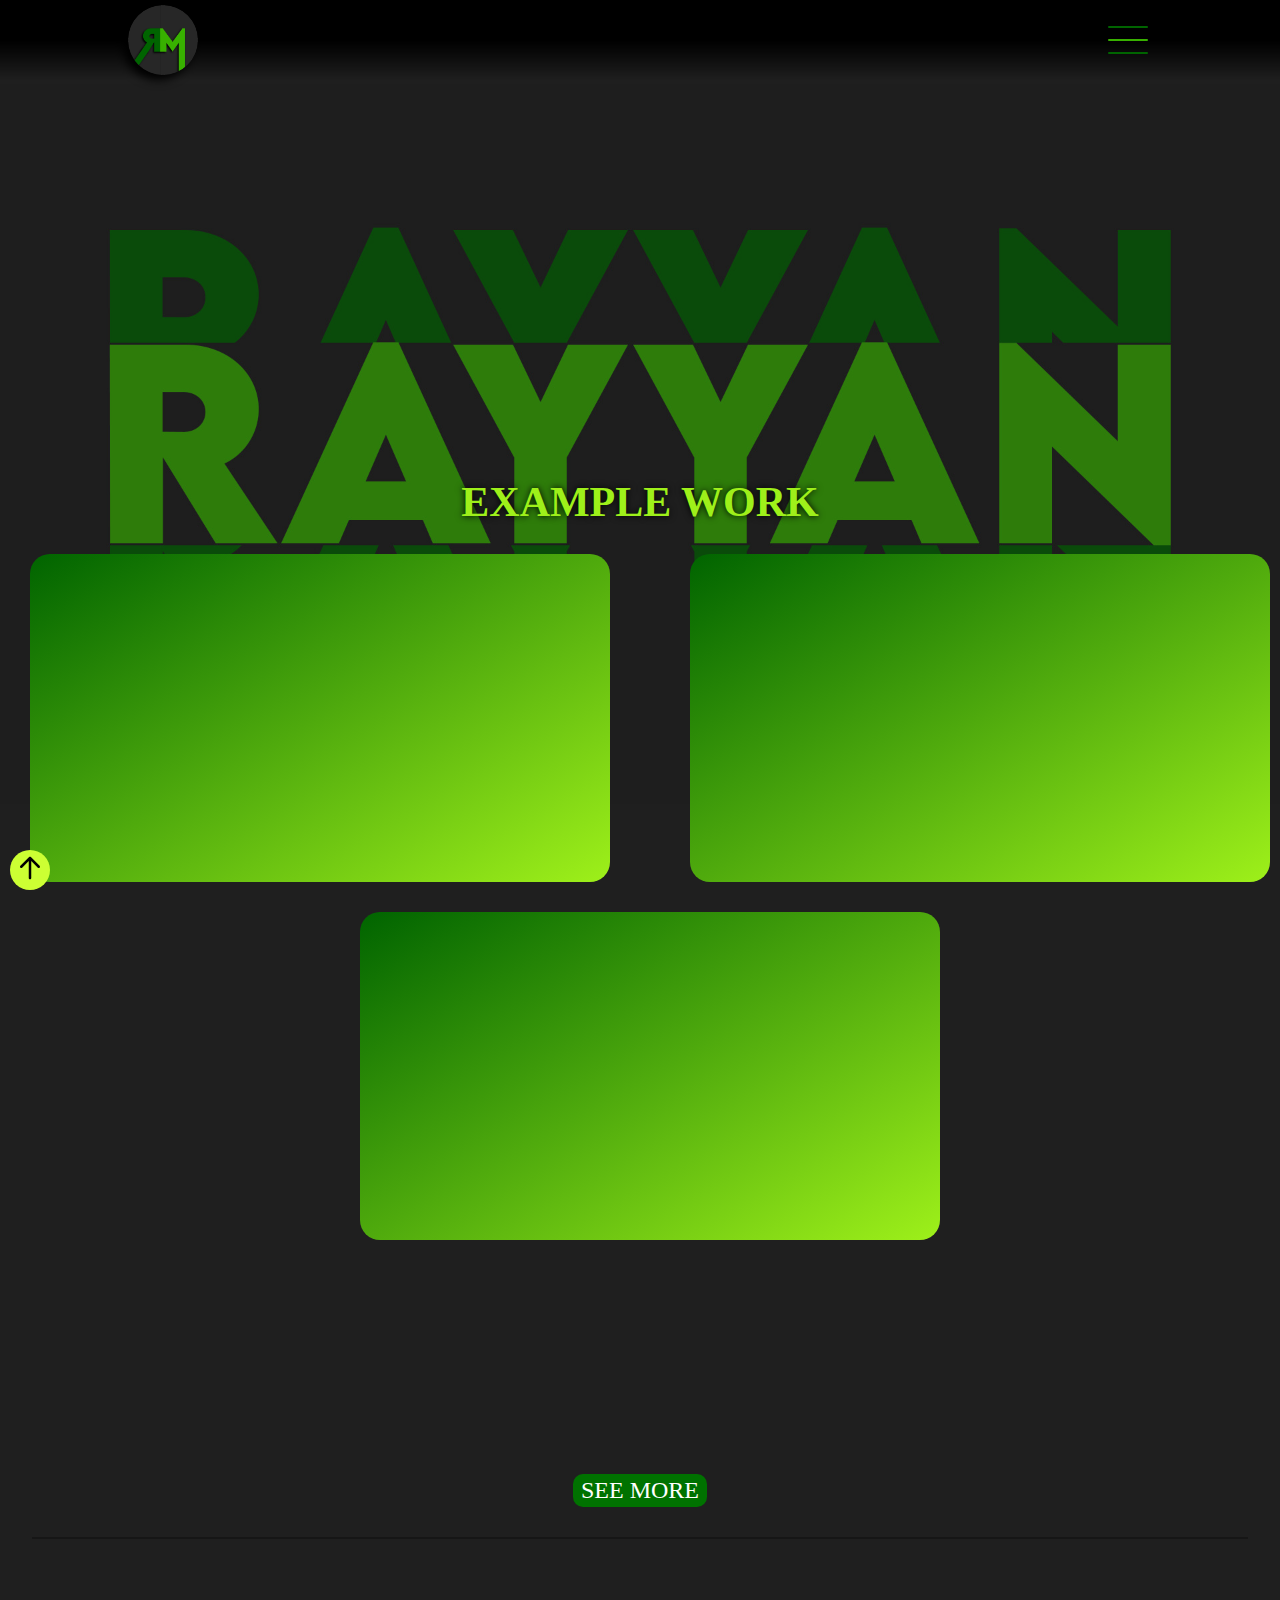
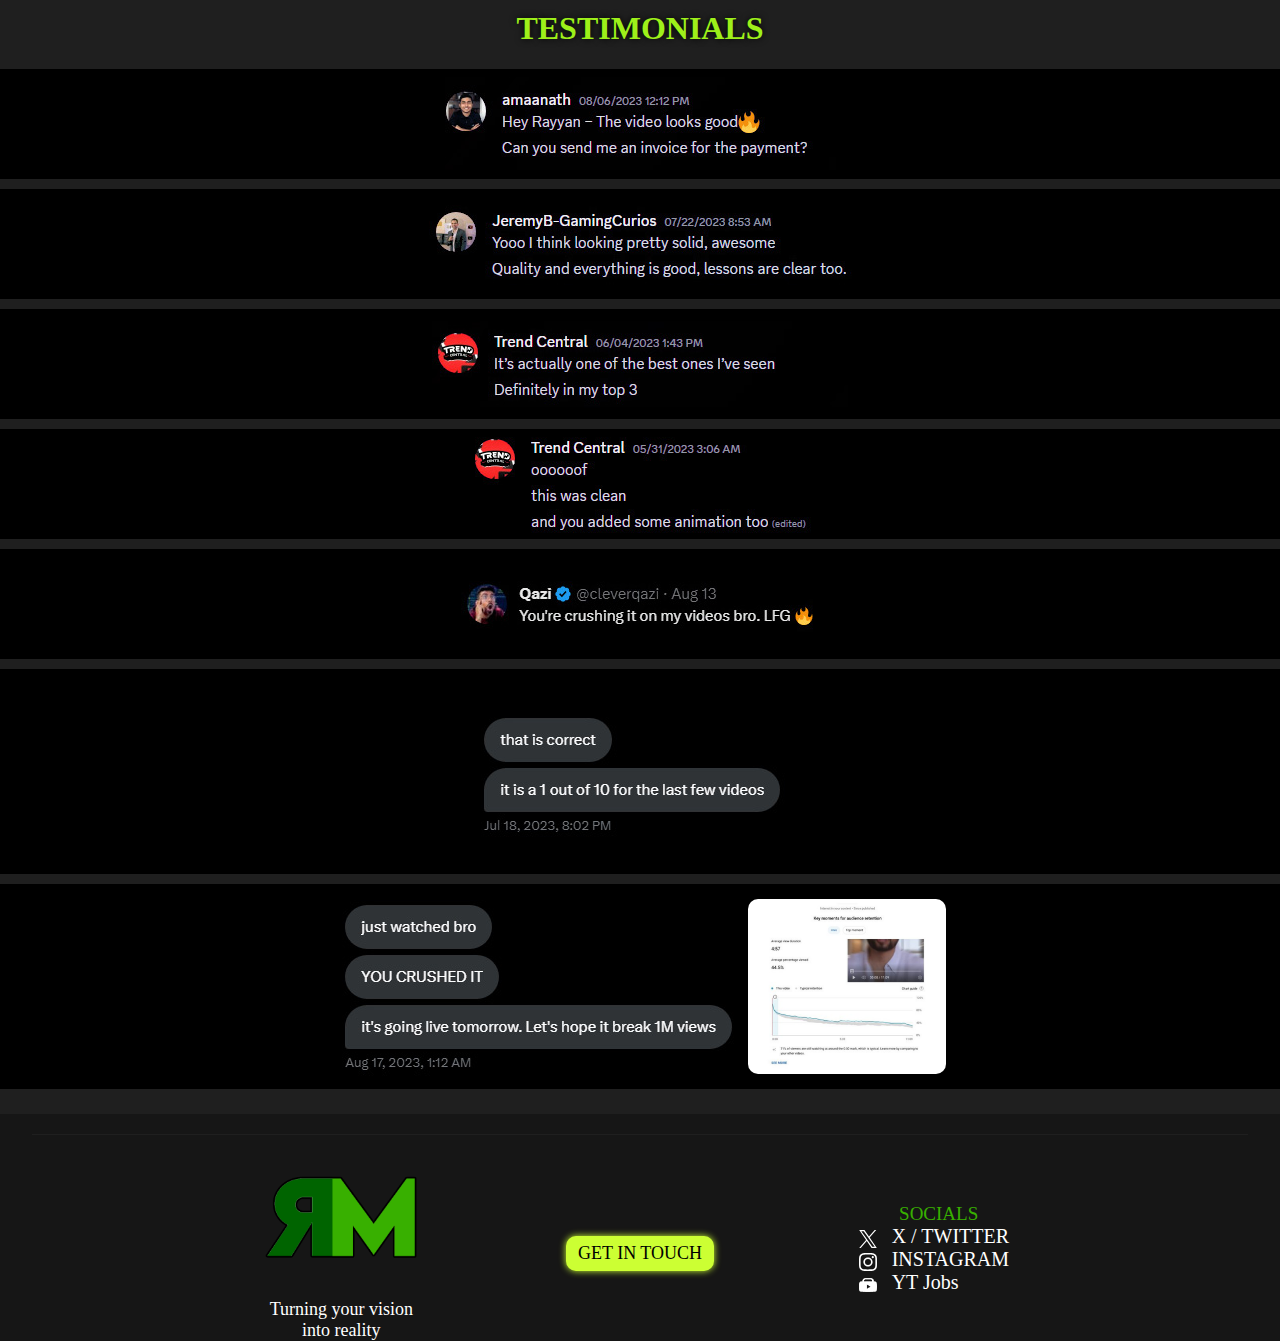
==== portfolio.html @ 66ae8abb "Add files via upload" ====
﻿<!DOCTYPE html>
<html>
<head>
    <meta name="viewport" content="width=device-width, initial-scale=1.0" />
    <meta charset="utf-8" />
    <title>Rayyan | Video Editor</title>
    <link rel="icon" href="FAVICON/favicon.png" />
    <link rel="stylesheet" href="HouseStyles.css" />
    <link rel="stylesheet" href="PortfolioStyles.css" />
</head>
<body>
    <iframe class="loading-screen" src="loading screen + transition/loading.html"></iframe>
    <div class="toTop-button">
        <div class="toTop-button-container">
            <svg xmlns="http://www.w3.org/2000/svg" width="30px" height="30px" viewBox="0 0 24 24" fill="none">
                <path fill-rule="evenodd" clip-rule="evenodd" d="M12 3C12.2652 3 12.5196 3.10536 12.7071 3.29289L19.7071 10.2929C20.0976 10.6834 20.0976 11.3166 19.7071 11.7071C19.3166 12.0976 18.6834 12.0976 18.2929 11.7071L13 6.41421V20C13 20.5523 12.5523 21 12 21C11.4477 21 11 20.5523 11 20V6.41421L5.70711 11.7071C5.31658 12.0976 4.68342 12.0976 4.29289 11.7071C3.90237 11.3166 3.90237 10.6834 4.29289 10.2929L11.2929 3.29289C11.4804 3.10536 11.7348 3 12 3Z" fill="#000000" />
            </svg>
        </div>
    </div>
    <div class="drop-menu-blur"></div>
    <div class="drop-navigation">
        <div class="drop-navigation-container">
            <div class="drop-navigation-options">
                <a class="drop-option drop-option1" href="index.html">
                    <span>HOME</span>
                </a>
                <a class="drop-option drop-option2" href="services.html">
                    <span>SERVICES</span>
                </a>
                <a class="drop-option drop-option3" href="portfolio.html">
                    <span>PORTFOLIO</span>
                </a>
                <a class="drop-option drop-option4" href="index.html#faq">
                    <span>FAQ</span>
                </a>
                <a class="drop-option drop-option5" href="about.html">
                    <span>ABOUT</span>
                </a>
                <a class="drop-option drop-option6" href="contact.html">
                    <span>CONTACT ME</span>
                </a>
            </div>
        </div>
    </div>
    <div class="navigation">
        <div class="navigation-container">
            <div class="logo">
                <a href="index.html">
                    <img src="IMAGES/Rayyan-logo-circle.png" />
                </a>
            </div>
            <div class="drop-menu-button">
                <line class="drop-menu-line1 drop-menu-line"></line>
                <line class="drop-menu-line2 drop-menu-line"></line>
                <line class="drop-menu-line3 drop-menu-line"></line>
            </div>
        </div>
    </div>
    <div class="logo-title">
        <div class="logo-title-container">
            <div class="logo-big">
                <img src="IMAGES/rayyan-hero-back-2.jpg" />
            </div>
        </div>
    </div>
    <div class="portfolio-content">
        <div class="portfolio-container">
            <div class="exampler-work">
                <div class="EW-title">
                    <h1>
                        <span>EXAMPLE WORK</span>
                    </h1>
                </div>
                <div class="exampler-content">
                    <div class="exampler-grid">
                        <div class="exampler-card exampler1">
                            <div class="exampler-video">
                                <iframe src="https://www.youtube.com/embed/t6c4UCAqLSU" title="The Perfect Grooming Routine (Science Based)" frameborder="0" allow="accelerometer; autoplay; clipboard-write; encrypted-media; gyroscope; picture-in-picture; web-share"></iframe>
                            </div>
                        </div>
                        <div class="exampler-card exampler2">
                            <div class="exampler-video">
                                <iframe src="https://www.youtube.com/embed/kCL4uVD0U3Y" title="Starting a New YouTube Channel in 2023, Watch This First!" frameborder="0" allow="accelerometer; autoplay; clipboard-write; encrypted-media; gyroscope; picture-in-picture; web-share"></iframe>
                            </div>
                        </div>
                        <div class="exampler-card exampler3">
                            <div class="exampler-video">
                                <iframe src="https://www.youtube.com/embed/VwxSD-U7TkA" title="The real reason your aim sucks... Valorant" frameborder="0" allow="accelerometer; autoplay; clipboard-write; encrypted-media; gyroscope; picture-in-picture; web-share"></iframe>
                            </div>
                        </div>
                    </div>
                </div>
                <div class="see-more-button">
                    <div class="SM-button1">
                        <span>SEE MORE</span>
                    </div>
                </div>
                <line class="EW-bottom-line"></line>
            </div>
            <div class="more-portfolio-1">
                <div class="MP1-container">
                    <div class="MP1-card">
                        <div class="MP1-card-video">
                            <iframe src="https://www.youtube.com/embed/McbqlZPbCuA" title="7 Traits Women Notice First In Men" frameborder="0" allow="accelerometer; autoplay; clipboard-write; encrypted-media; gyroscope; picture-in-picture; web-share"></iframe>
                        </div>
                    </div>
                    <div class="MP1-card">
                        <div class="MP1-card-video">
                            <iframe src="https://www.youtube.com/embed/IXEO4HwUeh4" title="How To Always Smell Good As A Man" frameborder="0" allow="accelerometer; autoplay; clipboard-write; encrypted-media; gyroscope; picture-in-picture; web-share"></iframe>
                        </div>
                    </div>
                    <div class="MP1-card">
                        <div class="MP1-card-video">
                            <iframe src="https://www.youtube.com/embed/nzUe_cRPSFM" title="The World Record Age Reversal Protocol (EXPLAINED)" frameborder="0" allow="accelerometer; autoplay; clipboard-write; encrypted-media; gyroscope; picture-in-picture; web-share"></iframe>
                        </div>
                    </div>
                    <div class="MP1-card">
                        <div class="MP1-card-video">
                            <iframe src="https://www.youtube.com/embed/3th5RPsFJqM" title="The $60,000 Move *Worst Mistake of Magnus Carlsen&#39;s Chess Career*" frameborder="0" allow="accelerometer; autoplay; clipboard-write; encrypted-media; gyroscope; picture-in-picture; web-share"></iframe>
                        </div>
                    </div>
                    <div class="MP1-card">
                        <div class="MP1-card-video">
                            <iframe src="https://www.youtube.com/embed/Yc2fUXhq8KE" title="Day In The Life Of A $1,000,000 19 Year Old Business Owner" frameborder="0" allow="accelerometer; autoplay; clipboard-write; encrypted-media; gyroscope; picture-in-picture; web-share"></iframe>
                        </div>
                    </div>
                    <div class="MP1-card">
                        <div class="MP1-card-video">
                            <iframe src="https://www.youtube.com/embed/qGExYvnSjQs" title="Direct Response: The Skill That Makes You A Millionaire" frameborder="0" allow="accelerometer; autoplay; clipboard-write; encrypted-media; gyroscope; picture-in-picture; web-share"></iframe>
                        </div>
                    </div>
                </div>
                <div class="see-more-button">
                    <div class="SM-button2">
                        <span>SEE MORE</span>
                    </div>
                </div>
            </div>
            <div class="more-portfolio-2">
                <div class="MP2-container">
                    <div class="MP2-card">
                        <div class="MP2-card-video">
                            <iframe src="https://www.youtube.com/embed/PsalvznMUkk" title="Why New Channels are EXPLODING YOUTUBE (Do Not Ignore)" frameborder="0" allow="accelerometer; autoplay; clipboard-write; encrypted-media; gyroscope; picture-in-picture; web-share"></iframe>
                        </div>
                    </div>
                    <div class="MP2-card">
                        <div class="MP2-card-video">
                            <iframe src="https://www.youtube.com/embed/fMQDrhS5HaU" title="Top Unattractive Physical Features On A Man (How To Fix)" frameborder="0" allow="accelerometer; autoplay; clipboard-write; encrypted-media; gyroscope; picture-in-picture; web-share"></iframe>
                        </div>
                    </div>
                    <div class="MP2-card">
                        <div class="MP2-card-video">
                            <iframe src="https://www.youtube.com/embed/I-goZwWlfq0" title="How THIS Amazon Product Research Method Can Make You $100,000 A Month (profit)" frameborder="0" allow="accelerometer; autoplay; clipboard-write; encrypted-media; gyroscope; picture-in-picture; web-share"></iframe>
                        </div>
                    </div>
                    <div class="MP2-card">
                        <div class="MP2-card-video">
                            <iframe src="https://www.youtube.com/embed/9Io-cbXtYKg" title="7 Psych Tricks To Seduce Anyone" frameborder="0" allow="accelerometer; autoplay; clipboard-write; encrypted-media; gyroscope; picture-in-picture; web-share"></iframe>
                        </div>
                    </div>
                    <div class="MP2-card">
                        <div class="MP2-card-video">
                            <iframe width="751" height="422" src="https://www.youtube.com/embed/mxqGnv-4VcQ" title="How I Make Passive Income on YouTube Consistently" frameborder="0" allow="accelerometer; autoplay; clipboard-write; encrypted-media; gyroscope; picture-in-picture; web-share"></iframe>
                        </div>
                    </div>
                    <div class="MP2-card">
                        <div class="MP2-card-video">
                            <iframe width="751" height="422" src="https://www.youtube.com/embed/I-goZwWlfq0" title="How THIS Amazon Product Research Method Can Make You $100,000 A Month (profit)" frameborder="0" allow="accelerometer; autoplay; clipboard-write; encrypted-media; gyroscope; picture-in-picture; web-share"></iframe>
                        </div>
                    </div>
                </div>
            </div>
            <div class="reviews">
                <div class="reviews-container">
                    <div class="reviews-title">
                        <h1>
                            <span>TESTIMONIALS</span>
                        </h1>
                    </div>
                    <div class="reviews-gallery">
                        <div class="review-item">
                            <img draggable="false" src="IMAGES/REVIEWS/review1.jpg" />
                        </div>
                        <div class="review-item">
                            <img draggable="false" src="IMAGES/REVIEWS/review2.jpg" />
                        </div>
                        <div class="review-item">
                            <img draggable="false" src="IMAGES/REVIEWS/review3.jpg" />
                        </div>
                        <div class="review-item">
                            <img draggable="false" src="IMAGES/REVIEWS/review4.jpg" />
                        </div>
                        <div class="review-item">
                            <img draggable="false" src="IMAGES/REVIEWS/review5.jpg" />
                        </div>
                        <div class="review-item">
                            <img draggable="false" src="IMAGES/REVIEWS/review6.jpg" />
                        </div>
                        <div class="review-item">
                            <img draggable="false" src="IMAGES/REVIEWS/review7.jpg" />
                            <img draggable="false" class="graph" src="IMAGES/video-graph.png" />
                        </div>
                    </div>
                </div>
            </div>
        </div>
    </div>
    <div class="footer">
        <div class="footer-container">
            <div class="top-line">
                <line class="top-line-line"></line>
            </div>
            <div class="footer-content">
                <div class="footer-logo-desc">
                    <div class="footer-logo">
                        <a href="index.html">
                            <img src="IMAGES/Rayyan-logo-letters (outline).png" />
                        </a>
                    </div>
                    <div class="footer-desc">
                        <span>Turning your vision into reality</span>
                    </div>
                </div>
                <div class="footer-contact">
                    <a href="contact.html">
                        <span>GET IN TOUCH</span>
                    </a>
                </div>
                <div class="footer-social-links">
                    <div class="footer-socials-title">
                        <span>SOCIALS</span>
                    </div>
                    <div class="footer-social">
                        <a href="https://twitter.com/letsgoRayyan" target="_blank">
                            <div class="icon">
                                <svg width="1200" height="1227" viewBox="0 0 1200 1227" fill="none" xmlns="http://www.w3.org/2000/svg">
                                    <path d="M714.163 519.284L1160.89 0H1055.03L667.137 450.887L357.328 0H0L468.492 681.821L0 1226.37H105.866L515.491 750.218L842.672 1226.37H1200L714.137 519.284H714.163ZM569.165 687.828L521.697 619.934L144.011 79.6944H306.615L611.412 515.685L658.88 583.579L1055.08 1150.3H892.476L569.165 687.854V687.828Z" fill="white" />
                                </svg>
                            </div>
                            <span>X / TWITTER</span>
                        </a>
                    </div>
                    <div class="footer-social">
                        <a href="https://www.instagram.com/official_rayyanmehmood?igshid=OGQ5ZDc2ODk2ZA%3D%3D" target="_blank">
                            <div class="icon">
                                <svg xmlns="http://www.w3.org/2000/svg" id="Layer_1" data-name="Layer 1" viewBox="0 0 1000 1000">
                                    <defs>
                                        <style>
                                            .cls-1 {
                                                fill: #fff;
                                            }
                                        </style>
                                    </defs>
                                    <path class="cls-1" d="M295.42,6c-53.2,2.51-89.53,11-121.29,23.48-32.87,12.81-60.73,30-88.45,57.82S40.89,143,28.17,175.92c-12.31,31.83-20.65,68.19-23,121.42S2.3,367.68,2.56,503.46,3.42,656.26,6,709.6c2.54,53.19,11,89.51,23.48,121.28,12.83,32.87,30,60.72,57.83,88.45S143,964.09,176,976.83c31.8,12.29,68.17,20.67,121.39,23s70.35,2.87,206.09,2.61,152.83-.86,206.16-3.39S799.1,988,830.88,975.58c32.87-12.86,60.74-30,88.45-57.84S964.1,862,976.81,829.06c12.32-31.8,20.69-68.17,23-121.35,2.33-53.37,2.88-70.41,2.62-206.17s-.87-152.78-3.4-206.1-11-89.53-23.47-121.32c-12.85-32.87-30-60.7-57.82-88.45S862,40.87,829.07,28.19c-31.82-12.31-68.17-20.7-121.39-23S637.33,2.3,501.54,2.56,348.75,3.4,295.42,6m5.84,903.88c-48.75-2.12-75.22-10.22-92.86-17-23.36-9-40-19.88-57.58-37.29s-28.38-34.11-37.5-57.42c-6.85-17.64-15.1-44.08-17.38-92.83-2.48-52.69-3-68.51-3.29-202s.22-149.29,2.53-202c2.08-48.71,10.23-75.21,17-92.84,9-23.39,19.84-40,37.29-57.57s34.1-28.39,57.43-37.51c17.62-6.88,44.06-15.06,92.79-17.38,52.73-2.5,68.53-3,202-3.29s149.31.21,202.06,2.53c48.71,2.12,75.22,10.19,92.83,17,23.37,9,40,19.81,57.57,37.29s28.4,34.07,37.52,57.45c6.89,17.57,15.07,44,17.37,92.76,2.51,52.73,3.08,68.54,3.32,202s-.23,149.31-2.54,202c-2.13,48.75-10.21,75.23-17,92.89-9,23.35-19.85,40-37.31,57.56s-34.09,28.38-57.43,37.5c-17.6,6.87-44.07,15.07-92.76,17.39-52.73,2.48-68.53,3-202.05,3.29s-149.27-.25-202-2.53m407.6-674.61a60,60,0,1,0,59.88-60.1,60,60,0,0,0-59.88,60.1M245.77,503c.28,141.8,115.44,256.49,257.21,256.22S759.52,643.8,759.25,502,643.79,245.48,502,245.76,245.5,361.22,245.77,503m90.06-.18a166.67,166.67,0,1,1,167,166.34,166.65,166.65,0,0,1-167-166.34" transform="translate(-2.5 -2.5)" />
                                </svg>
                            </div>
                            <span>INSTAGRAM</span>
                        </a>
                    </div>
                    <div class="footer-social">
                        <a href="https://ytjobs.co/talent/profile/23449?r=970&utm_campaign=shareportfolio&utm_medium=social&utm_term=23449&utm_source=copylink" target="_blank">
                            <div class="icon">
                                <svg xmlns="http://www.w3.org/2000/svg" xmlns:xlink="http://www.w3.org/1999/xlink" width="1000" height="1000" viewBox="0 0 1000 1000">
                                    <image x="2" y="114" width="999" height="773" xlink:href="[data-uri]" />
                                </svg>
                            </div>
                            <span>YT Jobs</span>
                        </a>
                    </div>
                </div>
            </div>
        </div>
    </div>
    <script src="portfolioScript.js"></script>
    <script src="houseScript.js"></script>
</body>
</html>
---- HouseStyles.css ----
﻿html {
    width: 100vw;
    min-height: 100vh;
    background-color: #1f1f1f;
    scroll-behavior: smooth;
    overflow-x: hidden;
    user-select: none;
}
html body {
    width: 100vw;
    min-height: 100vh;
    margin: 0;
    padding: 0;
    overflow-x: hidden;
}
::-webkit-scrollbar {
    position: absolute;
    z-index: 9;
    width: 5px;
    opacity: 0.6;
    right: 10px;
    display: none;
}
::-webkit-scrollbar-track {
    background-color: transparent;
}
::-webkit-scrollbar-thumb {
    width: 100%;
    aspect-ratio: 1/2;
    background-color: #ccff33;
    border-radius: 50px;
}
/*--- FONTS ---*/
@font-face {
    font-family: 'typo draft demo';
    src: url('fonts/typo_draft/typo draft demo.otf') format('opentype');
}
@font-face {
    font-family: 'nexa-heavy';
    src: url('fonts/nexa/nexa-heavy.ttf') format('truetype');
}
/*-------------*/
h1 {
    text-shadow: 0 0 7px black;
}
img {
    
}
.loading-screen {
    position: absolute;
    z-index: 10;
    width: 100vw;
    height: 100vh;
    border: none;
    position: fixed;
    opacity: 1.0;
    transition: opacity 0.2s;
}
.toTop-button {
    display: flex;
    align-items: center;
    justify-content: center;
    width: 40px;
    aspect-ratio: 1;
    position: fixed;
    bottom: 10px;
    left: 10px;
    background-color: #ccff33;
    border-radius: 100%;
    z-index: 9;
    cursor: pointer;
    transition: 0.3s;
}
.toTop-button-spinRIGHT {
    animation: topButton-spinRIGHT 0.6s ease-in-out;
}
.toTop-button-spinLEFT {
    animation: topButton-spinLEFT 0.6s ease-in-out;
}
.toTop-button:hover {
    box-shadow: 0 0 10px #ccff33;
    transition: 0.3s;
}
@keyframes topButton-spinRIGHT {
    0% {
        transform: rotate(0);
    }
    100% {
        transform: rotate(360deg);
    }
}
@keyframes topButton-spinLEFT {
    0% {
        transform: rotate(0);
    }
    100% {
        transform: rotate(-360deg);
    }
}
.drop-menu-blur {
    position: fixed;
    width: 100vw;
    height: 100vh;
    z-index: 3;
    opacity: 0;
    display: none;
}
.drop-navigation {
    width: 100vw;
    height: 55vh;
    position: fixed;
    z-index: 4;
    background: linear-gradient(to bottom, black, black, black, black, black, black, transparent);
    transform: translateY(-55vh);
    transition: transform 0.7s ease-in-out;
}
    .drop-navigation .drop-navigation-container {
        display: flex;
        flex-direction: column;
        align-items: center;
        justify-content: center;
        width: 100%;
        height: 100%;
    }
        .drop-navigation .drop-navigation-container .drop-navigation-options {
            display: flex;
            flex-direction: column;
            width: auto;
            height: auto;
            align-items: center;
            justify-content: center;
        }
            .drop-navigation .drop-navigation-container .drop-navigation-options .drop-option {
                color: white;
                font-family: nexa-heavy;
                text-decoration: none;
                font-size: 22px;
                margin: 5px 0 5px 0;
                width: 95vw;
                display: flex;
                align-items: center;
                justify-content: center;
                border-radius: 15px;
                transition: 0.15s linear;
            }
                .drop-navigation .drop-navigation-container .drop-navigation-options .drop-option span {
                    transition: 0.2s ease-in-out;
                }
                .drop-navigation .drop-navigation-container .drop-navigation-options .drop-option:hover span {
                    text-shadow: 0 0 25px #ccff33;
                    transition: 0.2s ease-in-out;
                }
.drop-option-displayed {
    transform: translateY(0);
    opacity: 1.0;
    transition: 0.15s ease-in-out;
}
            .drop-navigation .drop-navigation-container .drop-navigation-options .drop-option6 {
                background-color: #38b000;
            }
.drop-menu-displayed {
    transform: translateY(0);
}
.nav-background-none {
    background: transparent;
}
.navigation {
    width: 100vw;
    height: 80px;
    background: linear-gradient(to bottom, black, black, transparent);
    display: flex;
    align-items: center;
    justify-content: center;
    position: fixed;
    z-index: 5;
    transition: background 0.3s ease-in-out;
    pointer-events: none;
}
    .navigation .navigation-container {
        width: 100%;
        height: 100%;
        display: flex;
        flex-direction: row;
        padding: 0 10% 0 10%;
        justify-content: space-between;
        align-items: center;
    }
        .navigation .navigation-container .logo {
            aspect-ratio: 1;
            border-radius: 100%;
            overflow: hidden;
            height: 70px;
            display: flex;
            align-items: center;
            justify-content: center;
            box-shadow: -5px 5px 10px black;
            pointer-events: all;
        }
            .navigation .navigation-container .logo a {
                width: 100%;
                height: 100%;
            }
                .navigation .navigation-container .logo a img {
                    height: 100%;
                    width: 100%;
                }
        .navigation .navigation-container .drop-menu-button {
            height: 40px;
            aspect-ratio: 1.2/1;
            display: flex;
            flex-direction: column;
            justify-content: center;
            align-items: center;
            cursor: pointer;
            pointer-events: all;
            overflow: hidden;
        }
            .navigation .navigation-container .drop-menu-button .drop-menu-line {
                width: 40px;
                height: 2px;
                border-radius: 5px;
                margin: auto;
            }
            .navigation .navigation-container .drop-menu-button .drop-menu-line1 {
                background-color: #006400;
            }
            .navigation .navigation-container .drop-menu-button .drop-menu-line2 {
                background-color: #38b000;
            }
            .navigation .navigation-container .drop-menu-button .drop-menu-line3 {
                background-color: #006400;
            }
.button-line-rotatedXLEFT {
    transform: rotate(45deg);
    position: absolute;
    width: 40px;
}
.button-line-rotatedXRIGHT {
    transform: rotate(-45deg);
    position: absolute;
    width: 40px;
}
.button-line-hidden {
    display: none;
}
.logo-title {
    width: 100vw;
    height: 65vh;
    display: flex;
    align-items: center;
    justify-content: center;
    position: absolute;
    z-index: -1;
    margin-top: 17vh;
    opacity: 0.65
}
    .logo-title .logo-title-container {
        width: 100%;
        height: 100%;
        display: flex;
        flex-direction: column;
        align-items: center;
        justify-content: center;
    }
        .logo-title .logo-title-container .logo-big {
            width: 100%;
            height: auto;
            padding: 0 10px 0 10px;
        }
            .logo-title .logo-title-container .logo-big img {
                width: 100%;
                aspect-ratio: initial;
            }
.footer {
    width: 100vw;
    min-height: 100px;
    display: flex;
    align-items: center;
    justify-content: center;
    background-color: #161616;
    margin-top: 25px;
}
    .footer .footer-container {
        width: 100%;
        min-height: 100px;
        display: flex;
        flex-direction: column;
        align-items: center;
        justify-content: center;
    }
        .footer .footer-container .footer-content {
            display: flex;
            flex-direction: column;
            width: 100%;
            height: 100%;
        }
        .footer .footer-container .top-line {
            width: 100%;
            height: auto;
            display: flex;
            align-items: center;
            justify-content: center;
            margin-top: 20px;
        }
            .footer .footer-container .top-line .top-line-line {
                width: 95%;
                height: 1.5px;
                background-color: #1f1f1f;
            }
        .footer .footer-container .footer-logo-desc {
            width: 100%;
            height: auto;
            display: flex;
            flex-direction: column;
            align-items: center;
            justify-content: center;
        }
            .footer .footer-container .footer-logo-desc .footer-logo {
                aspect-ratio: 1;
                width: 55%;
                display: flex;
                align-items: center;
                justify-content: center;
            }
                .footer .footer-container .footer-logo-desc .footer-logo a {
                    width: 100%;
                    height: 100%;
                    display: flex;
                    align-items: center;
                    justify-content: center;
                }
                    .footer .footer-container .footer-logo-desc .footer-logo a img {
                        width: 100%;
                        aspect-ratio: 1;
                    }
                .footer .footer-container .footer-logo-desc .footer-desc {
                    width: 55%;
                    height: auto;
                    display: flex;
                    align-items: center;
                    justify-content: center;
                }
                    .footer .footer-container .footer-logo-desc .footer-desc span {
                        color: white;
                        font-family: 'nexa-heavy';
                        font-size: 18px;
                        text-align: center;
                    }
        .footer .footer-container .footer-contact {
            width: 100%;
            height: auto;
            display: flex;
            align-items: center;
            justify-content: center;
            margin-top: 30px;
        }
            .footer .footer-container .footer-contact a {
                background-color: #ccff33;
                display: flex;
                justify-content: center;
                align-items: center;
                border-radius: 10px;
                padding: 7px 12px 7px 12px;
                text-decoration: none;
                box-shadow: 0 0 7px #ccff33;
                transition: 0.15s ease-in-out;
            }
                .footer .footer-container .footer-contact a:hover {
                    box-shadow: 0 0 15px #ccff33;
                    transition: 0.15s ease-in-out;
                }
                .footer .footer-container .footer-contact a span {
                    color: black;
                    font-family: nexa-heavy;
                    font-size: 18px;
                }
        .footer .footer-container .footer-social-links {
            width: 100%;
            height: auto;
            display: flex;
            flex-direction: column;
            align-items: center;
            justify-content: center;
            margin-top: 20px;
        }
            .footer .footer-container .footer-social-links .footer-socials-title {
                height: auto;
                width: auto;
                display: flex;
            }
                .footer .footer-container .footer-social-links .footer-socials-title span {
                    font-family: nexa-heavy;
                    color: #38b000;
                    font-size: 19px;
                }
            .footer .footer-container .footer-social-links .footer-social {
                width: 160px;
                height: auto;
                display: flex;
            }
                .footer .footer-container .footer-social-links .footer-social a {
                    width: 100%;
                    text-decoration: none;
                    color: white;
                    font-size: 20px;
                    font-family: nexa-heavy;
                    display: flex;
                    flex-direction: row;
                    justify-content: left;
                }
                    .footer .footer-container .footer-social-links .footer-social a:hover {
                        color: #ccff33;
                    }
                    .footer .footer-container .footer-social-links .footer-social a .icon {
                        height: 18px;
                        width: 18px;
                        display: flex;
                        align-items: center;
                        justify-content: center;
                        margin-top: 5px;
                    }
                        .footer .footer-container .footer-social-links .footer-social a .icon svg {
                            height: 100%;
                            aspect-ratio: initial;
                        }
                .footer .footer-container .footer-social-links .footer-social a span {
                    margin-left: 15px;
                }
.button-letter-animation {
    animation: buttonAnimation 0.25s ease-out;
    animation-fill-mode: forwards;
}
@keyframes buttonAnimation {
    from {
        transform: translateY(100%);
    }
    to {
        transform: translateY(0);
    }
}
@media screen and (min-width: 1000px) {
    .footer .footer-container .footer-content {
        flex-direction: row;
        width: 70%;
    }
}
---- PortfolioStyles.css ----
﻿.portfolio-content {
    width: 100vw;
    min-height: 100vh;
    display: flex;
    align-items: center;
    justify-content: center;
}
    .portfolio-content .portfolio-container {
        width: 100%;
        height: 100%;
        display: flex;
        flex-direction: column;
        margin-top: 50vh;
    }
        .portfolio-content .portfolio-container .exampler-work {
            width: 100%;
            height: auto;
            display: flex;
            flex-direction: column;
            align-items: center;
            justify-content: center;
        }
            .portfolio-content .portfolio-container .exampler-work .EW-title {
                display: flex;
                align-items: center;
                justify-content: center;
                width: auto;
                height: auto;
            }
                .portfolio-content .portfolio-container .exampler-work .EW-title h1 {
                    color: #9ef01a;
                    font-family: 'nexa-heavy';
                    font-size: 42px;
                    text-shadow: 0 0 7px black;
                }
            .portfolio-content .portfolio-container .exampler-work .exampler-content {
                width: 100%;
                min-height: 100vh;
            }
                .portfolio-content .portfolio-container .exampler-work .exampler-content .exampler-grid {
                    width: 100%;
                    height: auto;
                    display: grid;
                    grid-template:
                        '.'
                        '.'
                        '.'
                        /auto;
                    row-gap: 30px;
                    column-gap: 20px;
                    margin: auto;
                }
                    .portfolio-content .portfolio-container .exampler-work .exampler-content .exampler-grid .exampler-card {
                        width: 90vw;
                        height: auto;
                        display: flex;
                        align-items: center;
                        justify-content: center;
                        margin: auto;
                        border-radius: 22px;
                        margin: auto;
                    }
                        .portfolio-content .portfolio-container .exampler-work .exampler-content .exampler-grid .exampler-card .exampler-video {
                            width: 100%;
                            height: auto;
                            display: flex;
                            align-items: center;
                            justify-content: center;
                            border-radius: 20px;
                            overflow: hidden;
                            background: linear-gradient(to bottom right, #006400, #9ef01a);
                            padding: 2px;
                        }
                            .portfolio-content .portfolio-container .exampler-work .exampler-content .exampler-grid .exampler-card .exampler-video iframe {
                                width: 100%;
                                aspect-ratio: 16/9;
                                border-radius: 18px;
                            }
                    .portfolio-content .portfolio-container .exampler-work .EW-bottom-line {
                        width: 95vw;
                        height: 1.5px;
                        background-color: #161616;
                        margin-top: 30px;
                    }
            .portfolio-content .portfolio-container .exampler-work .see-more-button { 
                display: flex;
                align-items: center;
                justify-content: center;
                margin-top: 20px;
            }
                .portfolio-content .portfolio-container .exampler-work .see-more-button .SM-button1 {
                    width: auto;
                    height: auto;
                    display: flex;
                    align-items: center;
                    justify-content: center;
                    background-color: #007200;
                    color: white;
                    text-decoration: none;
                    font-family: 'nexa-heavy';
                    font-size: 24px;
                    padding: 3px 8px 3px 8px;
                    border-radius: 10px;
                    cursor: pointer;
                }
                    .portfolio-content .portfolio-container .exampler-work .see-more-button .SM-button1:hover {
                        background-color: #007d00;
                    }
        .portfolio-content .portfolio-container .more-portfolio-1 {
            width: 100%;
            height: auto;
            display: none;
            align-items: center;
            justify-content: center;
        }
            .portfolio-content .portfolio-container .more-portfolio-1 .MP1-container {
                width: 100%;
                height: auto;
                display: grid;
                grid-template:
                    '.'
                    '.'
                    '.'
                    /auto;
                row-gap: 30px;
                column-gap: 20px;
                margin: auto;
            }
                .portfolio-content .portfolio-container .more-portfolio-1 .MP1-container .MP1-card {
                    width: 100%;
                    height: auto;
                    display: flex;
                    align-items: center;
                    justify-content: center;
                    margin: auto;
                }
                    .portfolio-content .portfolio-container .more-portfolio-1 .MP1-container .MP1-card .MP1-card-video {
                        width: 85vw;
                        height: auto;
                        display: flex;
                        align-items: center;
                        justify-content: center;
                        background: linear-gradient(to bottom right, #006400, #9ef01a);
                        padding: 2px;
                        border-radius: 22px;
                        margin-top: 7px;
                    }
                        .portfolio-content .portfolio-container .more-portfolio-1 .MP1-container .MP1-card .MP1-card-video iframe {
                            width: 100%;
                            aspect-ratio: 16/9;
                            border-radius: 20px;
                        }
                .portfolio-content .see-more-button {
                    display: flex;
                    align-items: center;
                    justify-content: center;
                    margin-top: 20px;
                }
                    .portfolio-content .see-more-button .SM-button2 {
                        width: auto;
                        height: auto;
                        display: flex;
                        align-items: center;
                        justify-content: center;
                        background-color: #007200;
                        color: white;
                        text-decoration: none;
                        font-family: 'nexa-heavy';
                        font-size: 24px;
                        padding: 3px 8px 3px 8px;
                        border-radius: 10px;
                        cursor: pointer;
                    }
                        .portfolio-content .see-more-button .SM-button2:hover {
                            background-color: #007d00;
                        }
    .portfolio-content .portfolio-container .more-portfolio-2 {
        width: 100%;
        height: auto;
        display: none;
        align-items: center;
        justify-content: center;
    }

        .portfolio-content .portfolio-container .more-portfolio-2 .MP2-container {
            width: 100%;
            height: auto;
            display: grid;
            grid-template:
                '.'
                '.'
                '.'
                /auto;
            row-gap: 30px;
            column-gap: 20px;
            margin: auto;
        }

                .portfolio-content .portfolio-container .more-portfolio-2 .MP2-container .MP2-card {
                    width: 100%;
                    height: auto;
                    display: flex;
                    align-items: center;
                    justify-content: center;
                }

                    .portfolio-content .portfolio-container .more-portfolio-2 .MP2-container .MP2-card .MP2-card-video {
                        width: 85vw;
                        height: auto;
                        display: flex;
                        align-items: center;
                        justify-content: center;
                        background: linear-gradient(to bottom right, #006400, #9ef01a);
                        padding: 2px;
                        border-radius: 22px;
                        margin-top: 7px;
                    }

                        .portfolio-content .portfolio-container .more-portfolio-2 .MP2-container .MP2-card .MP2-card-video iframe {
                            width: 100%;
                            aspect-ratio: 16/9;
                            border-radius: 20px;
                        }

                .portfolio-content .portfolio-container .more-portfolio-2 .MP2-container .see-more-button {
                    display: flex;
                    align-items: center;
                    justify-content: center;
                    margin-top: 20px;
                }

                    .portfolio-content .portfolio-container .more-portfolio-2 .MP2-container .see-more-button .SM-button2 {
                        width: auto;
                        height: auto;
                        display: flex;
                        align-items: center;
                        justify-content: center;
                        background-color: #007200;
                        color: white;
                        text-decoration: none;
                        font-family: 'nexa-heavy';
                        padding: 3px 8px 3px 8px;
                        border-radius: 10px;
                        cursor: pointer;
                    }

                        .portfolio-content .portfolio-container .more-portfolio-1 .MP1-container .see-more-button .SM-button2:hover {
                            background-color: #007d00;
                        }
.MP1-displayed {
    display: grid;
}
.MP2-displayed {
    display: grid;
}
.portfolio-content .portfolio-container .reviews {
    width: 100%;
    height: auto;
    display: flex;
    align-items: center;
    justify-content: center;
    margin-top: 50px;
}
    .portfolio-content .portfolio-container .reviews .reviews-container {
        width: 100%;
        height: auto;
        display: flex;
        flex-direction: column;
        align-items: center;
        justify-content: center;
    }
        .portfolio-content .portfolio-container .reviews .reviews-container .reviews-title {
            width: 100%;
            height: auto;
            display: flex;
            align-items: center;
            justify-content: center;
        }
            .portfolio-content .portfolio-container .reviews .reviews-container .reviews-title h1 {
                color: #9ef01a;
                font-family: 'nexa-heavy';
                font-size: 32px;
            }
        .portfolio-content .portfolio-container .reviews .reviews-container .reviews-gallery {
            width: 100%;
            height: auto;
            display: grid;
            grid-template:
                '.'
                '.'
                /100%;
            row-gap: 10px;
        }
            .portfolio-content .portfolio-container .reviews .reviews-container .reviews-gallery .review-item {
                width: 100%;
                height: auto;
                display: flex;
                flex-direction: column;
                align-items: center;
                justify-content: center;
                background-color: black;
            }
                .portfolio-content .portfolio-container .reviews .reviews-container .reviews-gallery .review-item .graph {
                    height: 175px;
                    aspect-ratio: initial;
                    border-radius: 10px;
                }
@media screen and (min-width: 1000px) {
    .portfolio-content .portfolio-container .exampler-work .exampler-content .exampler-grid {
        grid-template:
            '. .'
            '. .'
            /50% 50%;
    }

        .portfolio-content .portfolio-container .exampler-work .exampler-content .exampler-grid .exampler-card {
            width: auto;
        }

            .portfolio-content .portfolio-container .exampler-work .exampler-content .exampler-grid .exampler-card .exampler-video {
                width: auto;
            }

                .portfolio-content .portfolio-container .exampler-work .exampler-content .exampler-grid .exampler-card .exampler-video iframe {
                    min-width: 45vw;
                }

        .portfolio-content .portfolio-container .exampler-work .exampler-content .exampler-grid .exampler3 {
            grid-column-start: 1;
            grid-column-end: 3;
        }

    .portfolio-content .portfolio-container .more-portfolio-1 .MP1-container {
        width: 100vw;
        grid-template:
            '. .'
            /50% 50%;
    }
        .portfolio-content .portfolio-container .more-portfolio-1 .MP1-container .MP1-card .MP1-card-video {
            width: 90%;
        }
    .portfolio-content .portfolio-container .more-portfolio-2 .MP2-container {
        width: 100vw;
        grid-template:
            '. .'
            /50% 50%;
    }
        .portfolio-content .portfolio-container .more-portfolio-2 .MP2-container .MP2-card .MP2-card-video {
            width: 90%;
        }
    .portfolio-content .portfolio-container .reviews .reviews-container .reviews-gallery .review-item {
        flex-direction: row;
    }
}
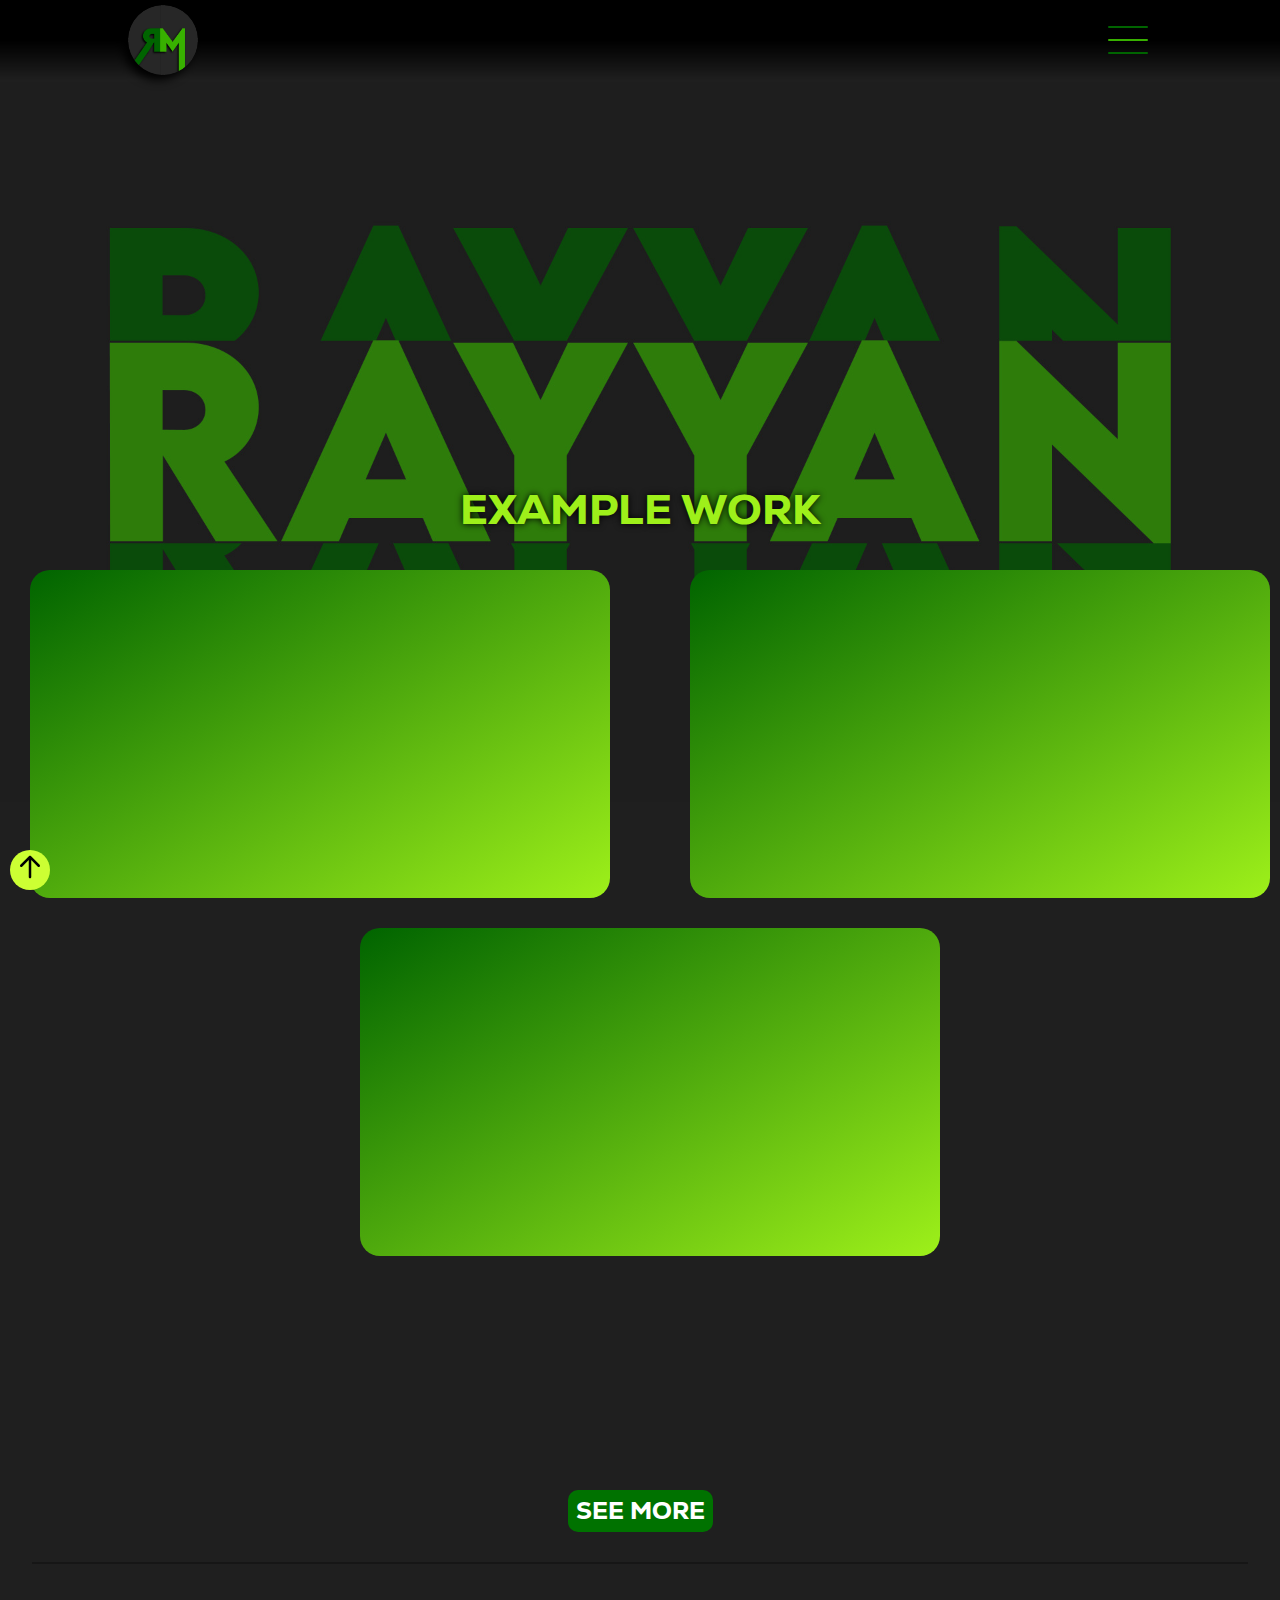
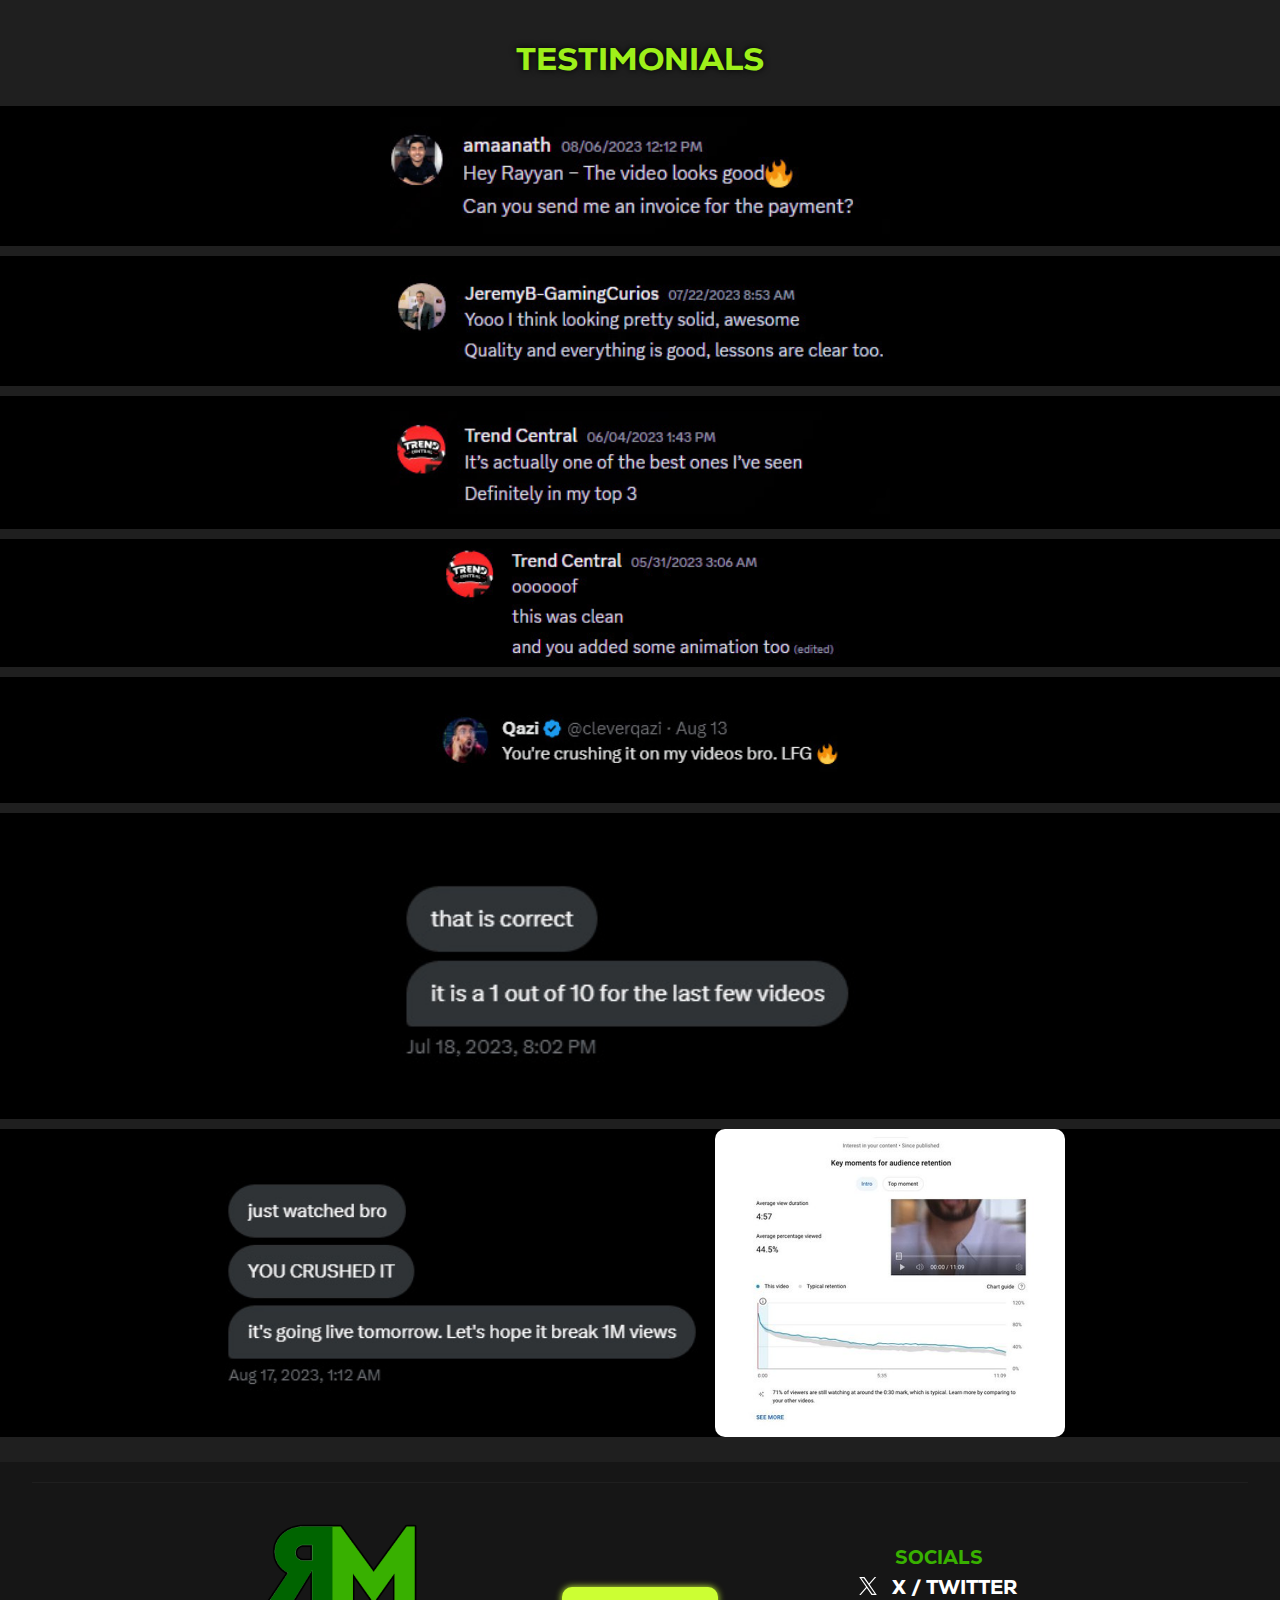
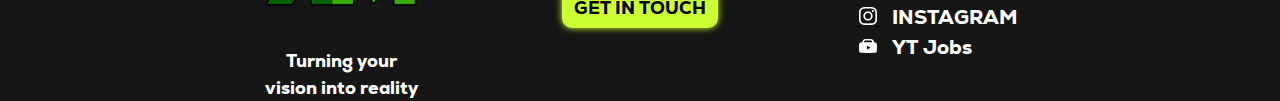
==== commit a5c0f641: "update" ====
--- a/portfolio.html
+++ b/portfolio.html
@@ -170,7 +170,7 @@
                     </div>
                 </div>
             </div>
-            <div class="reviews">
+            <div class="reviews" id="reviews">
                 <div class="reviews-container">
                     <div class="reviews-title">
                         <h1>
--- a/HouseStyles.css
+++ b/HouseStyles.css
@@ -12,6 +12,8 @@
     margin: 0;
     padding: 0;
     overflow-x: hidden;
+    font-family: nexa-heavy;
+    position: relative;
 }
 ::-webkit-scrollbar {
     position: absolute;
@@ -32,12 +34,8 @@
 }
 /*--- FONTS ---*/
 @font-face {
-    font-family: 'typo draft demo';
-    src: url('fonts/typo_draft/typo draft demo.otf') format('opentype');
-}
-@font-face {
     font-family: 'nexa-heavy';
-    src: url('fonts/nexa/nexa-heavy.ttf') format('truetype');
+    src: url('FONTS/nexa/Nexa-Heavy.ttf') format('truetype');
 }
 /*-------------*/
 h1 {
@@ -109,7 +107,7 @@
     width: 100vw;
     height: 55vh;
     position: fixed;
-    z-index: 4;
+    z-index: 6;
     background: linear-gradient(to bottom, black, black, black, black, black, black, transparent);
     transform: translateY(-55vh);
     transition: transform 0.7s ease-in-out;
@@ -172,7 +170,7 @@
     align-items: center;
     justify-content: center;
     position: fixed;
-    z-index: 5;
+    z-index: 7;
     transition: background 0.3s ease-in-out;
     pointer-events: none;
 }
--- a/PortfolioStyles.css
+++ b/PortfolioStyles.css
@@ -300,8 +300,15 @@
                 justify-content: center;
                 background-color: black;
             }
+            .portfolio-content .portfolio-container .reviews .reviews-container .reviews-gallery .review-item img {
+                width: 100vw;
+                max-width: 500px;
+                aspect-ratio: initial;
+            }
                 .portfolio-content .portfolio-container .reviews .reviews-container .reviews-gallery .review-item .graph {
-                    height: 175px;
+                    height: auto;
+                    width: 50vw;
+                    max-width: 350px;
                     aspect-ratio: initial;
                     border-radius: 10px;
                 }
